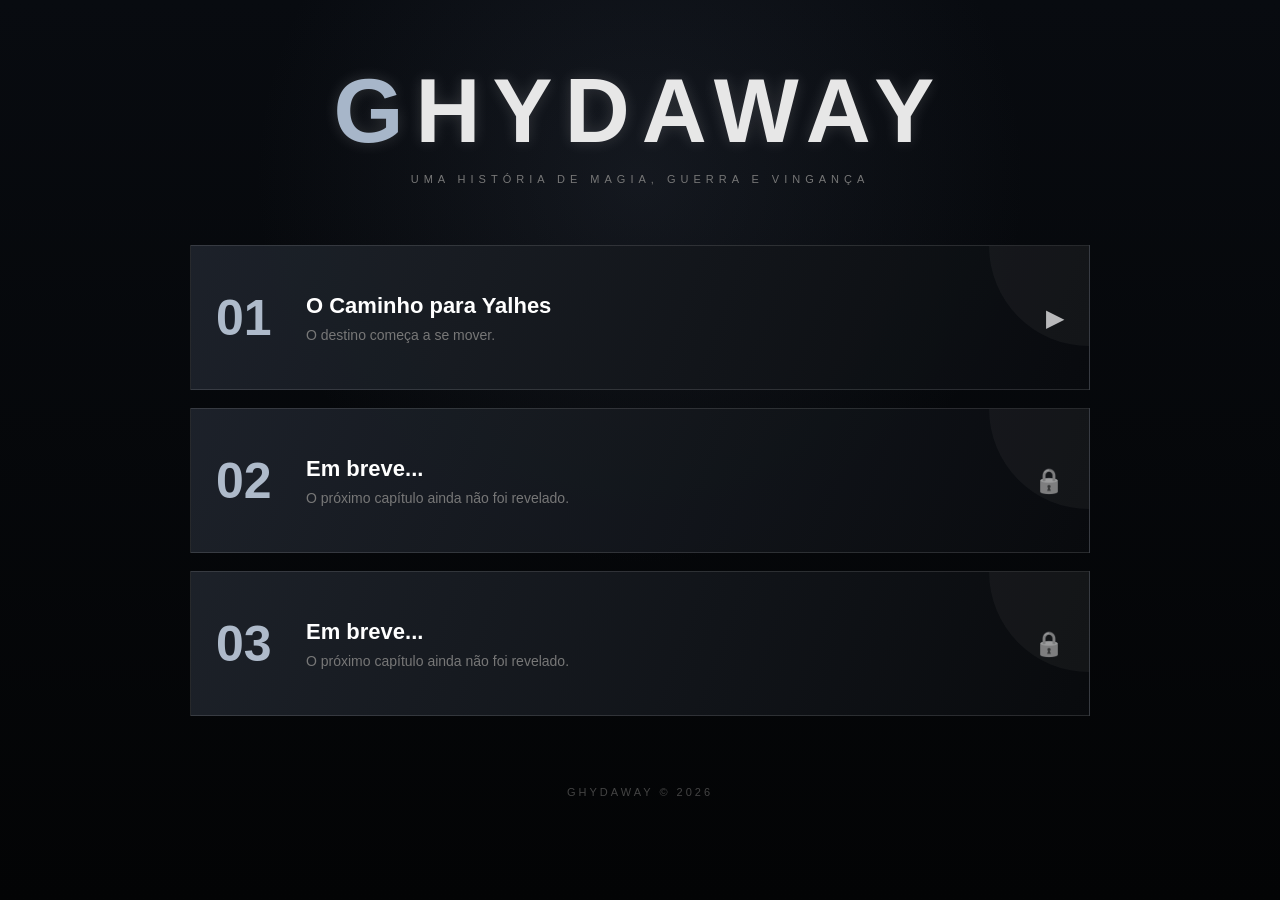
==== index.html @ 40f96a13 "." ====
<!DOCTYPE html>
<html lang="pt-BR">
<head>
    <meta charset="UTF-8">
    <meta name="viewport" content="width=device-width, initial-scale=1.0">
    <title>GHYDAWAY</title>
    <link rel="stylesheet" href="style.css">
</head>

<body>

    <!-- =========================
         TELA DE EPISÓDIOS
    ========================== -->
    <section id="episodeMenu" class="screen">

        <div class="logo">
            <span>G</span>HYDAWAY
        </div>

        <p class="subtitle">UMA HISTÓRIA DE MAGIA, GUERRA E VINGANÇA</p>

        <div class="episodes">

            <button class="episode-card available" id="episode1">

                <div class="episode-number">
                    01
                </div>

                <div class="episode-info">
                    <h2>O Caminho para Yalhes</h2>
                    <p>O destino começa a se mover.</p>
                </div>

                <div class="play-icon">
                    ▶
                </div>

            </button>

            <button class="episode-card locked">
                <div class="episode-number">
                    02
                </div>

                <div class="episode-info">
                    <h2>Em breve...</h2>
                    <p>O próximo capítulo ainda não foi revelado.</p>
                </div>

                <div class="lock">
                    🔒
                </div>
            </button>

            <button class="episode-card locked">
                <div class="episode-number">
                    03
                </div>

                <div class="episode-info">
                    <h2>Em breve...</h2>
                    <p>O próximo capítulo ainda não foi revelado.</p>
                </div>

                <div class="lock">
                    🔒
                </div>
            </button>

        </div>

        <footer>
            GHYDAWAY © 2026
        </footer>

    </section>


    <!-- =========================
         TELA DO EPISÓDIO
    ========================== -->
    <section id="animeScreen" class="screen hidden">

        <canvas id="animeCanvas"></canvas>

        <div id="cinematicOverlay"></div>

        <div id="episodeTitle">
            <span>EPISÓDIO 01</span>
            <strong>O CAMINHO PARA YALHES</strong>
        </div>

        <div id="subtitleBox">
            <p id="subtitleText"></p>
        </div>

        <div id="loadingScreen">
            <div class="loadingLogo">GHYDAWAY</div>
            <div class="loadingBar">
                <div id="loadingProgress"></div>
            </div>
            <p>Preparando episódio...</p>
        </div>

        <div id="controls">

            <button id="pauseButton">
                ❚❚
            </button>

            <button id="muteButton">
                🔊
            </button>

            <button id="backButton">
                ✕
            </button>

        </div>

        <div id="startEpisode">
            <div>
                <span>EPISÓDIO 01</span>
                <h1>O CAMINHO PARA YALHES</h1>

                <button id="startButton">
                    ▶ COMEÇAR
                </button>

                <button id="returnButton">
                    VOLTAR
                </button>
            </div>
        </div>

        <div id="pausedScreen">

            <div>
                <h1>PAUSADO</h1>

                <button id="resumeButton">
                    CONTINUAR
                </button>

                <button id="pauseBackButton">
                    VOLTAR AOS EPISÓDIOS
                </button>
            </div>

        </div>

    </section>


    <script src="script.js"></script>
    <script src="style.css"></script>

</body>
</html>
---- style.css ----
* {
    box-sizing: border-box;
    margin: 0;
    padding: 0;
}

html,
body {
    width: 100%;
    height: 100%;
}

body {
    background: #050608;
    color: white;
    font-family: Arial, Helvetica, sans-serif;
    overflow: hidden;
}


/* =========================
   TELAS
========================= */

.screen {
    position: fixed;
    inset: 0;
    width: 100%;
    height: 100%;
}

.hidden {
    display: none !important;
}


/* =========================
   MENU
========================= */

#episodeMenu {
    overflow-y: auto;
    overflow-x: hidden;

    background:
        radial-gradient(
            circle at 50% 20%,
            rgba(80, 90, 110, 0.18),
            transparent 40%
        ),
        linear-gradient(
            180deg,
            #080b10,
            #030405
        );

    padding: 60px 25px;
}


/* LOGO */

.logo {
    text-align: center;

    font-size: clamp(40px, 8vw, 90px);
    font-weight: 900;
    letter-spacing: 12px;

    color: #e7e7e7;

    text-shadow:
        0 0 15px rgba(255,255,255,.15);
}

.logo span {
    color: #a7b6c9;
}

.subtitle {
    text-align: center;

    margin-top: 10px;
    margin-bottom: 60px;

    font-size: 11px;
    letter-spacing: 5px;

    color: #777;
}


/* =========================
   EPISÓDIOS
========================= */

.episodes {
    width: min(900px, 95%);
    margin: auto;

    display: flex;
    flex-direction: column;

    gap: 18px;
}

.episode-card {
    position: relative;

    width: 100%;
    min-height: 145px;

    border: 1px solid rgba(255,255,255,.12);

    background:
        linear-gradient(
            110deg,
            rgba(30,35,43,.95),
            rgba(9,11,14,.95)
        );

    color: white;

    display: flex;
    align-items: center;

    text-align: left;

    padding: 25px;

    cursor: pointer;

    transition:
        transform .25s,
        border .25s,
        background .25s;

    overflow: hidden;
}

.episode-card::after {
    content: "";

    position: absolute;

    width: 200px;
    height: 200px;

    right: -100px;
    top: -100px;

    border-radius: 50%;

    background: rgba(255,255,255,.04);
}

.episode-card.available:hover {
    transform: translateY(-4px);

    border-color: rgba(190,205,220,.6);

    background:
        linear-gradient(
            110deg,
            rgba(40,48,60,.95),
            rgba(10,12,16,.95)
        );
}

.episode-number {
    width: 90px;

    font-size: 50px;
    font-weight: 900;

    color: #aebaca;
}

.episode-info {
    flex: 1;
}

.episode-info h2 {
    font-size: 22px;
    margin-bottom: 8px;
}

.episode-info p {
    color: #777;
    font-size: 14px;
}

.play-icon,
.lock {
    font-size: 24px;
    opacity: .7;
}

.lock {
    filter: grayscale(1);
}


/* =========================
   FOOTER
========================= */

footer {
    text-align: center;

    margin-top: 70px;

    color: #444;

    font-size: 11px;
    letter-spacing: 3px;
}


/* =========================
   CANVAS
========================= */

#animeCanvas {
    position: absolute;

    inset: 0;

    width: 100%;
    height: 100%;

    display: block;

    background: black;
}


/* =========================
   CINEMATIC OVERLAY
========================= */

#cinematicOverlay {
    position: absolute;

    inset: 0;

    pointer-events: none;

    background:
        radial-gradient(
            ellipse at center,
            transparent 45%,
            rgba(0,0,0,.65)
        );

    z-index: 2;
}


/* =========================
   TÍTULO
========================= */

#episodeTitle {
    position: absolute;

    top: 40px;
    left: 45px;

    z-index: 5;

    display: flex;
    flex-direction: column;

    gap: 6px;

    opacity: 0;

    transition: opacity 1s;
}

#episodeTitle span {
    font-size: 11px;
    letter-spacing: 4px;
    color: #aaa;
}

#episodeTitle strong {
    font-size: 20px;
    letter-spacing: 3px;
}


/* =========================
   LEGENDAS
========================= */

#subtitleBox {
    position: absolute;

    z-index: 5;

    left: 50%;
    bottom: 11%;

    transform: translateX(-50%);

    width: min(900px, 90%);

    text-align: center;

    pointer-events: none;
}

#subtitleText {
    display: inline-block;

    background: rgba(0,0,0,.75);

    padding: 10px 18px;

    border-radius: 3px;

    font-size: clamp(15px, 2vw, 22px);

    line-height: 1.4;

    text-shadow:
        1px 1px 3px black;

    opacity: 0;

    transition: opacity .2s;
}


/* =========================
   CONTROLES
========================= */

#controls {
    position: absolute;

    right: 25px;
    top: 25px;

    z-index: 10;

    display: flex;

    gap: 8px;
}

#controls button {
    width: 42px;
    height: 42px;

    border-radius: 50%;

    border: 1px solid rgba(255,255,255,.2);

    background: rgba(0,0,0,.55);

    color: white;

    cursor: pointer;

    backdrop-filter: blur(5px);

    transition: .2s;
}

#controls button:hover {
    background: rgba(255,255,255,.15);
}


/* =========================
   START
========================= */

#startEpisode,
#pausedScreen {
    position: absolute;

    inset: 0;

    z-index: 20;

    display: flex;

    justify-content: center;
    align-items: center;

    text-align: center;

    background:
        radial-gradient(
            circle,
            rgba(20,25,32,.5),
            rgba(0,0,0,.94)
        );
}

#startEpisode > div,
#pausedScreen > div {
    animation: appear 1s ease;
}

#startEpisode span {
    font-size: 12px;

    letter-spacing: 6px;

    color: #aaa;
}

#startEpisode h1 {
    margin: 15px 0 35px;

    font-size: clamp(28px, 6vw, 65px);

    letter-spacing: 5px;
}

#startEpisode button,
#pausedScreen button {
    display: block;

    margin: 12px auto;

    min-width: 220px;

    padding: 14px 25px;

    border: 1px solid rgba(255,255,255,.25);

    background: rgba(255,255,255,.08);

    color: white;

    cursor: pointer;

    font-weight: bold;

    letter-spacing: 2px;

    transition: .2s;
}

#startEpisode button:hover,
#pausedScreen button:hover {
    background: rgba(255,255,255,.18);
}

#startButton {
    background: white !important;
    color: black !important;
}


/* =========================
   PAUSA
========================= */

#pausedScreen {
    display: none;
}

#pausedScreen h1 {
    font-size: 50px;

    letter-spacing: 8px;

    margin-bottom: 30px;
}


/* =========================
   LOADING
========================= */

#loadingScreen {
    position: absolute;

    inset: 0;

    z-index: 30;

    background: #020304;

    display: flex;

    flex-direction: column;

    align-items: center;
    justify-content: center;

    gap: 20px;
}

.loadingLogo {
    font-size: 40px;
    font-weight: 900;

    letter-spacing: 10px;
}

.loadingBar {
    width: min(400px, 70%);

    height: 2px;

    background: #222;
}

#loadingProgress {
    height: 100%;

    width: 0%;

    background: white;

    transition: width .1s linear;
}

#loadingScreen p {
    font-size: 11px;

    color: #666;

    letter-spacing: 3px;
}


/* =========================
   ANIMAÇÕES
========================= */

@keyframes appear {
    from {
        opacity: 0;
        transform: translateY(20px);
    }

    to {
        opacity: 1;
        transform: translateY(0);
    }
}


/* =========================
   CELULAR
========================= */

@media (max-width: 600px) {

    #episodeMenu {
        padding: 40px 15px;
    }

    .logo {
        letter-spacing: 5px;
    }

    .subtitle {
        letter-spacing: 2px;
        margin-bottom: 35px;
    }

    .episode-card {
        min-height: 110px;
        padding: 18px;
    }

    .episode-number {
        width: 65px;
        font-size: 35px;
    }

    .episode-info h2 {
        font-size: 16px;
    }

    .episode-info p {
        font-size: 11px;
    }

    #episodeTitle {
        top: 20px;
        left: 20px;
    }

    #episodeTitle strong {
        font-size: 13px;
    }

    #controls {
        top: 15px;
        right: 15px;
    }

    #controls button {
        width: 38px;
        height: 38px;
    }
}
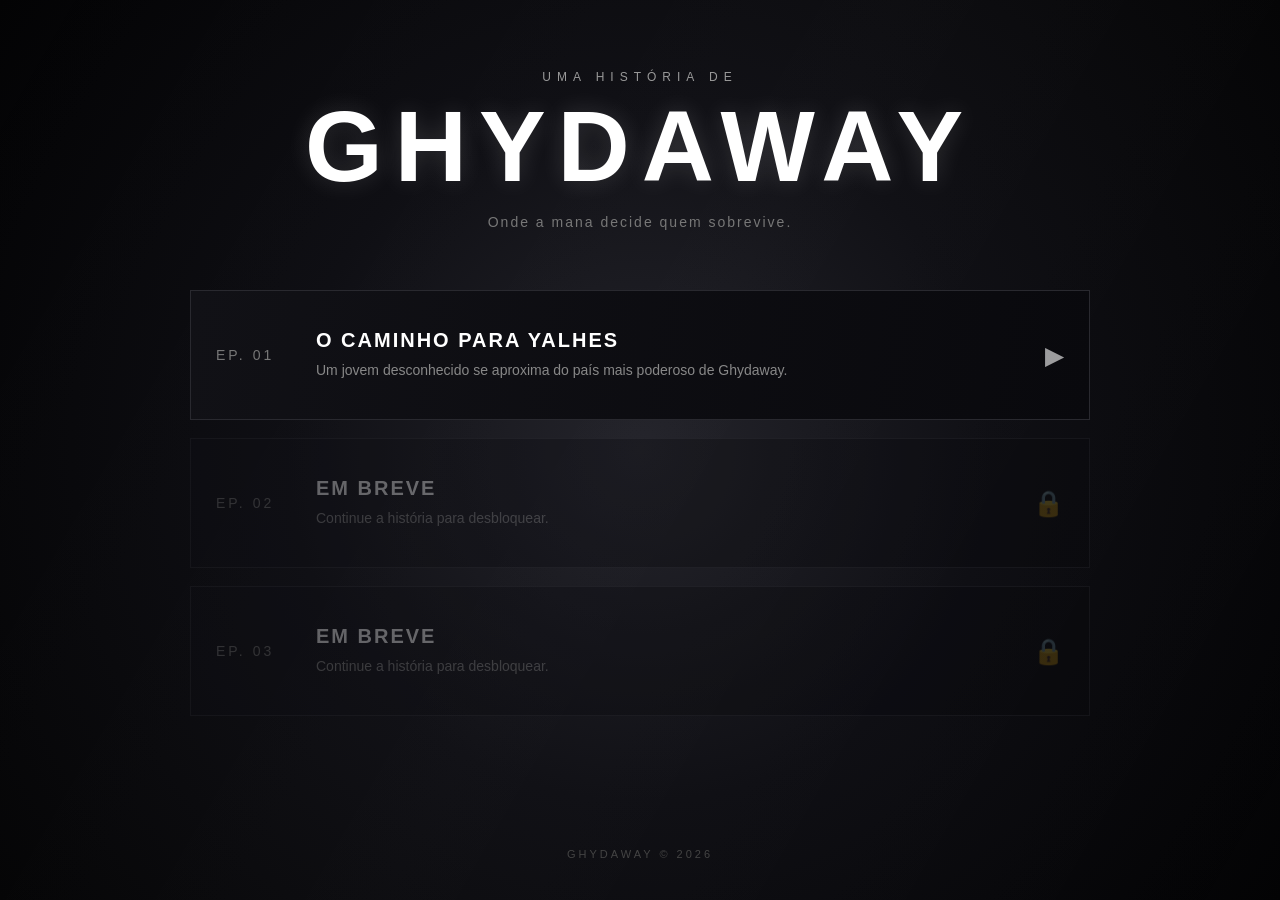
==== commit 39c4b84a: "." ====
--- a/index.html
+++ b/index.html
@@ -3,159 +3,225 @@
 <head>
     <meta charset="UTF-8">
     <meta name="viewport" content="width=device-width, initial-scale=1.0">
-    <title>GHYDAWAY</title>
-    <link rel="stylesheet" href="style.css">
+
+    <title>GHYDAWAY — O Caminho para Yalhes</title>
+
+    <link rel="stylesheet" href="./style.css">
 </head>
 
 <body>
 
     <!-- =========================
-         TELA DE EPISÓDIOS
+         MENU PRINCIPAL
     ========================== -->
-    <section id="episodeMenu" class="screen">
-
-        <div class="logo">
-            <span>G</span>HYDAWAY
-        </div>
-
-        <p class="subtitle">UMA HISTÓRIA DE MAGIA, GUERRA E VINGANÇA</p>
-
-        <div class="episodes">
-
-            <button class="episode-card available" id="episode1">
-
-                <div class="episode-number">
-                    01
-                </div>
-
-                <div class="episode-info">
-                    <h2>O Caminho para Yalhes</h2>
-                    <p>O destino começa a se mover.</p>
-                </div>
-
-                <div class="play-icon">
-                    ▶
-                </div>
-
-            </button>
-
-            <button class="episode-card locked">
-                <div class="episode-number">
-                    02
-                </div>
-
-                <div class="episode-info">
-                    <h2>Em breve...</h2>
-                    <p>O próximo capítulo ainda não foi revelado.</p>
-                </div>
-
-                <div class="lock">
-                    🔒
-                </div>
-            </button>
-
-            <button class="episode-card locked">
-                <div class="episode-number">
-                    03
-                </div>
-
-                <div class="episode-info">
-                    <h2>Em breve...</h2>
-                    <p>O próximo capítulo ainda não foi revelado.</p>
-                </div>
-
-                <div class="lock">
-                    🔒
-                </div>
-            </button>
-
-        </div>
-
-        <footer>
-            GHYDAWAY © 2026
-        </footer>
-
-    </section>
+
+    <main id="menuScreen" class="screen menu-screen">
+
+        <div class="menu-background"></div>
+
+        <div class="menu-content">
+
+            <div class="logo-area">
+                <p class="logo-small">UMA HISTÓRIA DE</p>
+                <h1>GHYDAWAY</h1>
+                <p class="logo-subtitle">
+                    Onde a mana decide quem sobrevive.
+                </p>
+            </div>
+
+            <div class="episode-list">
+
+                <button id="episode1" class="episode-card">
+
+                    <div class="episode-number">
+                        EP. 01
+                    </div>
+
+                    <div class="episode-info">
+                        <h2>O CAMINHO PARA YALHES</h2>
+                        <p>
+                            Um jovem desconhecido se aproxima do país
+                            mais poderoso de Ghydaway.
+                        </p>
+                    </div>
+
+                    <div class="play-symbol">
+                        ▶
+                    </div>
+
+                </button>
+
+
+                <button class="episode-card locked" disabled>
+
+                    <div class="episode-number">
+                        EP. 02
+                    </div>
+
+                    <div class="episode-info">
+                        <h2>EM BREVE</h2>
+                        <p>
+                            Continue a história para desbloquear.
+                        </p>
+                    </div>
+
+                    <div class="lock-symbol">
+                        🔒
+                    </div>
+
+                </button>
+
+
+                <button class="episode-card locked" disabled>
+
+                    <div class="episode-number">
+                        EP. 03
+                    </div>
+
+                    <div class="episode-info">
+                        <h2>EM BREVE</h2>
+                        <p>
+                            Continue a história para desbloquear.
+                        </p>
+                    </div>
+
+                    <div class="lock-symbol">
+                        🔒
+                    </div>
+
+                </button>
+
+            </div>
+
+            <p class="menu-footer">
+                GHYDAWAY © 2026
+            </p>
+
+        </div>
+
+    </main>
 
 
     <!-- =========================
-         TELA DO EPISÓDIO
+         TELA DO ANIME
     ========================== -->
-    <section id="animeScreen" class="screen hidden">
+
+    <main id="animeScreen" class="screen anime-screen hidden">
 
         <canvas id="animeCanvas"></canvas>
 
-        <div id="cinematicOverlay"></div>
-
-        <div id="episodeTitle">
+
+        <!-- TÍTULO DO EPISÓDIO -->
+
+        <div id="episodeTitle" class="episode-title">
+
             <span>EPISÓDIO 01</span>
-            <strong>O CAMINHO PARA YALHES</strong>
-        </div>
-
-        <div id="subtitleBox">
+
+            <h1>
+                O CAMINHO PARA YALHES
+            </h1>
+
+        </div>
+
+
+        <!-- LEGENDA -->
+
+        <div id="subtitleBox" class="subtitle-box">
+
             <p id="subtitleText"></p>
-        </div>
-
-        <div id="loadingScreen">
-            <div class="loadingLogo">GHYDAWAY</div>
-            <div class="loadingBar">
-                <div id="loadingProgress"></div>
-            </div>
-            <p>Preparando episódio...</p>
-        </div>
-
-        <div id="controls">
-
-            <button id="pauseButton">
+
+        </div>
+
+
+        <!-- CONTROLES -->
+
+        <div class="controls">
+
+            <button id="pauseButton" title="Pausar">
                 ❚❚
             </button>
 
-            <button id="muteButton">
+            <button id="muteButton" title="Som">
                 🔊
             </button>
 
-            <button id="backButton">
+            <button id="backButton" title="Voltar">
                 ✕
             </button>
 
         </div>
 
-        <div id="startEpisode">
-            <div>
+
+        <!-- TELA INICIAL DO EPISÓDIO -->
+
+        <div id="startEpisode" class="episode-overlay">
+
+            <div class="overlay-content">
+
                 <span>EPISÓDIO 01</span>
-                <h1>O CAMINHO PARA YALHES</h1>
+
+                <h1>
+                    O CAMINHO PARA YALHES
+                </h1>
+
+                <p>
+                    Uma história de Ghydaway.
+                </p>
 
                 <button id="startButton">
                     ▶ COMEÇAR
                 </button>
 
-                <button id="returnButton">
-                    VOLTAR
-                </button>
-            </div>
-        </div>
-
-        <div id="pausedScreen">
-
-            <div>
-                <h1>PAUSADO</h1>
+            </div>
+
+        </div>
+
+
+        <!-- PAUSADO -->
+
+        <div id="pausedScreen" class="episode-overlay hidden">
+
+            <div class="overlay-content">
+
+                <span>EPISÓDIO PAUSADO</span>
+
+                <h1>
+                    GHYDAWAY
+                </h1>
 
                 <button id="resumeButton">
-                    CONTINUAR
-                </button>
-
-                <button id="pauseBackButton">
-                    VOLTAR AOS EPISÓDIOS
-                </button>
-            </div>
-
-        </div>
-
-    </section>
-
-
-    <script src="script.js"></script>
-    <script src="style.css"></script>
+                    ▶ CONTINUAR
+                </button>
+
+                <button id="pausedBackButton" class="secondary-button">
+                    VOLTAR AO MENU
+                </button>
+
+            </div>
+
+        </div>
+
+
+        <!-- CARREGANDO -->
+
+        <div id="loadingScreen" class="episode-overlay hidden">
+
+            <div class="loading-content">
+
+                <div class="loader"></div>
+
+                <p>
+                    CARREGANDO GHYDAWAY...
+                </p>
+
+            </div>
+
+        </div>
+
+    </main>
+
+
+    <script src="./script.js"></script>
 
 </body>
 </html>
--- a/style.css
+++ b/style.css
@@ -8,601 +8,698 @@
 body {
     width: 100%;
     height: 100%;
-}
-
-body {
-    background: #050608;
+    overflow: hidden;
+
+    background: #050507;
+
     color: white;
-    font-family: Arial, Helvetica, sans-serif;
+
+    font-family:
+        Arial,
+        Helvetica,
+        sans-serif;
+}
+
+button {
+    font-family: inherit;
+}
+
+.hidden {
+    display: none !important;
+}
+
+
+/* =====================================
+   TELAS
+===================================== */
+
+.screen {
+    width: 100vw;
+    height: 100vh;
+    position: relative;
+}
+
+
+/* =====================================
+   MENU
+===================================== */
+
+.menu-screen {
+    overflow-y: auto;
+    overflow-x: hidden;
+
+    background:
+        radial-gradient(
+            circle at center,
+            #202027 0%,
+            #0d0d12 45%,
+            #030304 100%
+        );
+}
+
+.menu-background {
+    position: fixed;
+
+    inset: 0;
+
+    background:
+        linear-gradient(
+            120deg,
+            transparent 0%,
+            rgba(255,255,255,0.025) 50%,
+            transparent 100%
+        );
+
+    pointer-events: none;
+}
+
+.menu-content {
+    position: relative;
+
+    width: min(900px, 92%);
+
+    min-height: 100%;
+
+    margin: auto;
+
+    padding: 70px 0 40px;
+
+    display: flex;
+
+    flex-direction: column;
+
+    align-items: center;
+}
+
+
+/* =====================================
+   LOGO
+===================================== */
+
+.logo-area {
+    text-align: center;
+
+    margin-bottom: 60px;
+}
+
+.logo-small {
+    color: #999;
+
+    font-size: 12px;
+
+    letter-spacing: 6px;
+
+    margin-bottom: 12px;
+}
+
+.logo-area h1 {
+    font-size: clamp(45px, 9vw, 100px);
+
+    letter-spacing: 12px;
+
+    font-weight: 900;
+
+    line-height: 1;
+
+    text-shadow:
+        0 0 25px rgba(255,255,255,0.15);
+}
+
+.logo-subtitle {
+    margin-top: 18px;
+
+    color: #777;
+
+    font-size: 14px;
+
+    letter-spacing: 2px;
+}
+
+
+/* =====================================
+   EPISÓDIOS
+===================================== */
+
+.episode-list {
+    width: 100%;
+
+    display: flex;
+
+    flex-direction: column;
+
+    gap: 18px;
+}
+
+.episode-card {
+    width: 100%;
+
+    min-height: 130px;
+
+    border: 1px solid #29292f;
+
+    background:
+        linear-gradient(
+            100deg,
+            #111116,
+            #09090d
+        );
+
+    color: white;
+
+    display: flex;
+
+    align-items: center;
+
+    text-align: left;
+
+    padding: 25px;
+
+    cursor: pointer;
+
+    transition:
+        transform 0.25s ease,
+        border-color 0.25s ease,
+        background 0.25s ease;
+
+    position: relative;
+
     overflow: hidden;
 }
 
-
-/* =========================
-   TELAS
-========================= */
-
-.screen {
+.episode-card::before {
+    content: "";
+
+    position: absolute;
+
+    left: 0;
+    top: 0;
+    bottom: 0;
+
+    width: 4px;
+
+    background: white;
+
+    transform: scaleY(0);
+
+    transition: transform 0.25s ease;
+}
+
+.episode-card:hover {
+    transform: translateX(8px);
+
+    border-color: #666;
+
+    background:
+        linear-gradient(
+            100deg,
+            #1a1a21,
+            #0c0c11
+        );
+}
+
+.episode-card:hover::before {
+    transform: scaleY(1);
+}
+
+.episode-number {
+    width: 100px;
+
+    color: #777;
+
+    font-size: 14px;
+
+    letter-spacing: 3px;
+}
+
+.episode-info {
+    flex: 1;
+}
+
+.episode-info h2 {
+    font-size: 20px;
+
+    letter-spacing: 2px;
+
+    margin-bottom: 8px;
+}
+
+.episode-info p {
+    color: #888;
+
+    font-size: 14px;
+
+    line-height: 1.5;
+}
+
+.play-symbol,
+.lock-symbol {
+    font-size: 25px;
+
+    margin-left: 20px;
+
+    opacity: 0.6;
+}
+
+.locked {
+    cursor: not-allowed;
+
+    opacity: 0.35;
+}
+
+.locked:hover {
+    transform: none;
+
+    background:
+        linear-gradient(
+            100deg,
+            #111116,
+            #09090d
+        );
+
+    border-color: #29292f;
+}
+
+.locked:hover::before {
+    transform: scaleY(0);
+}
+
+
+/* =====================================
+   FOOTER
+===================================== */
+
+.menu-footer {
+    margin-top: auto;
+
+    padding-top: 50px;
+
+    color: #444;
+
+    font-size: 11px;
+
+    letter-spacing: 3px;
+}
+
+
+/* =====================================
+   ANIME
+===================================== */
+
+.anime-screen {
     position: fixed;
+
     inset: 0;
+
+    background: black;
+}
+
+#animeCanvas {
+    position: absolute;
+
+    inset: 0;
+
     width: 100%;
     height: 100%;
-}
-
-.hidden {
-    display: none !important;
-}
-
-
-/* =========================
-   MENU
-========================= */
-
-#episodeMenu {
-    overflow-y: auto;
-    overflow-x: hidden;
-
-    background:
-        radial-gradient(
-            circle at 50% 20%,
-            rgba(80, 90, 110, 0.18),
-            transparent 40%
-        ),
-        linear-gradient(
-            180deg,
-            #080b10,
-            #030405
-        );
-
-    padding: 60px 25px;
-}
-
-
-/* LOGO */
-
-.logo {
+
+    display: block;
+
+    background: black;
+}
+
+
+/* =====================================
+   TÍTULO
+===================================== */
+
+.episode-title {
+    position: absolute;
+
+    top: 9%;
+
+    left: 50%;
+
+    transform: translateX(-50%);
+
+    width: 90%;
+
     text-align: center;
 
-    font-size: clamp(40px, 8vw, 90px);
-    font-weight: 900;
-    letter-spacing: 12px;
-
-    color: #e7e7e7;
+    pointer-events: none;
+
+    opacity: 0;
+
+    transition: opacity 1.5s ease;
 
     text-shadow:
-        0 0 15px rgba(255,255,255,.15);
-}
-
-.logo span {
-    color: #a7b6c9;
-}
-
-.subtitle {
+        0 2px 10px black,
+        0 0 20px black;
+}
+
+.episode-title span {
+    display: block;
+
+    color: #aaa;
+
+    font-size: 13px;
+
+    letter-spacing: 5px;
+
+    margin-bottom: 12px;
+}
+
+.episode-title h1 {
+    font-size: clamp(25px, 5vw, 55px);
+
+    letter-spacing: 5px;
+}
+
+
+/* =====================================
+   LEGENDAS
+===================================== */
+
+.subtitle-box {
+    position: absolute;
+
+    left: 50%;
+
+    bottom: 8%;
+
+    transform: translateX(-50%);
+
+    width: min(900px, 88%);
+
+    min-height: 55px;
+
+    display: flex;
+
+    justify-content: center;
+
+    align-items: center;
+
+    pointer-events: none;
+
     text-align: center;
 
-    margin-top: 10px;
-    margin-bottom: 60px;
-
-    font-size: 11px;
-    letter-spacing: 5px;
-
-    color: #777;
-}
-
-
-/* =========================
-   EPISÓDIOS
-========================= */
-
-.episodes {
-    width: min(900px, 95%);
-    margin: auto;
+    padding: 15px 25px;
+
+    opacity: 0;
+
+    transition: opacity 0.25s ease;
+
+    text-shadow:
+        0 2px 5px black,
+        0 0 10px black;
+}
+
+.subtitle-box p {
+    font-size: clamp(16px, 2vw, 24px);
+
+    line-height: 1.4;
+
+    font-weight: 500;
+}
+
+
+/* =====================================
+   CONTROLES
+===================================== */
+
+.controls {
+    position: absolute;
+
+    right: 25px;
+
+    top: 25px;
 
     display: flex;
-    flex-direction: column;
-
-    gap: 18px;
-}
-
-.episode-card {
-    position: relative;
-
-    width: 100%;
-    min-height: 145px;
-
-    border: 1px solid rgba(255,255,255,.12);
-
-    background:
-        linear-gradient(
-            110deg,
-            rgba(30,35,43,.95),
-            rgba(9,11,14,.95)
-        );
-
-    color: white;
-
-    display: flex;
-    align-items: center;
-
-    text-align: left;
-
-    padding: 25px;
-
-    cursor: pointer;
-
-    transition:
-        transform .25s,
-        border .25s,
-        background .25s;
-
-    overflow: hidden;
-}
-
-.episode-card::after {
-    content: "";
-
-    position: absolute;
-
-    width: 200px;
-    height: 200px;
-
-    right: -100px;
-    top: -100px;
-
-    border-radius: 50%;
-
-    background: rgba(255,255,255,.04);
-}
-
-.episode-card.available:hover {
-    transform: translateY(-4px);
-
-    border-color: rgba(190,205,220,.6);
-
-    background:
-        linear-gradient(
-            110deg,
-            rgba(40,48,60,.95),
-            rgba(10,12,16,.95)
-        );
-}
-
-.episode-number {
-    width: 90px;
-
-    font-size: 50px;
-    font-weight: 900;
-
-    color: #aebaca;
-}
-
-.episode-info {
-    flex: 1;
-}
-
-.episode-info h2 {
-    font-size: 22px;
-    margin-bottom: 8px;
-}
-
-.episode-info p {
-    color: #777;
-    font-size: 14px;
-}
-
-.play-icon,
-.lock {
-    font-size: 24px;
-    opacity: .7;
-}
-
-.lock {
-    filter: grayscale(1);
-}
-
-
-/* =========================
-   FOOTER
-========================= */
-
-footer {
-    text-align: center;
-
-    margin-top: 70px;
-
-    color: #444;
-
-    font-size: 11px;
-    letter-spacing: 3px;
-}
-
-
-/* =========================
-   CANVAS
-========================= */
-
-#animeCanvas {
-    position: absolute;
-
-    inset: 0;
-
-    width: 100%;
-    height: 100%;
-
-    display: block;
-
-    background: black;
-}
-
-
-/* =========================
-   CINEMATIC OVERLAY
-========================= */
-
-#cinematicOverlay {
-    position: absolute;
-
-    inset: 0;
-
-    pointer-events: none;
-
-    background:
-        radial-gradient(
-            ellipse at center,
-            transparent 45%,
-            rgba(0,0,0,.65)
-        );
-
-    z-index: 2;
-}
-
-
-/* =========================
-   TÍTULO
-========================= */
-
-#episodeTitle {
-    position: absolute;
-
-    top: 40px;
-    left: 45px;
-
-    z-index: 5;
-
-    display: flex;
-    flex-direction: column;
-
-    gap: 6px;
-
-    opacity: 0;
-
-    transition: opacity 1s;
-}
-
-#episodeTitle span {
-    font-size: 11px;
-    letter-spacing: 4px;
-    color: #aaa;
-}
-
-#episodeTitle strong {
-    font-size: 20px;
-    letter-spacing: 3px;
-}
-
-
-/* =========================
-   LEGENDAS
-========================= */
-
-#subtitleBox {
-    position: absolute;
-
-    z-index: 5;
-
-    left: 50%;
-    bottom: 11%;
-
-    transform: translateX(-50%);
-
-    width: min(900px, 90%);
-
-    text-align: center;
-
-    pointer-events: none;
-}
-
-#subtitleText {
-    display: inline-block;
-
-    background: rgba(0,0,0,.75);
-
-    padding: 10px 18px;
-
-    border-radius: 3px;
-
-    font-size: clamp(15px, 2vw, 22px);
-
-    line-height: 1.4;
-
-    text-shadow:
-        1px 1px 3px black;
-
-    opacity: 0;
-
-    transition: opacity .2s;
-}
-
-
-/* =========================
-   CONTROLES
-========================= */
-
-#controls {
-    position: absolute;
-
-    right: 25px;
-    top: 25px;
-
-    z-index: 10;
-
-    display: flex;
-
-    gap: 8px;
-}
-
-#controls button {
+
+    gap: 10px;
+
+    z-index: 20;
+}
+
+.controls button {
     width: 42px;
     height: 42px;
 
+    border: 1px solid rgba(255,255,255,0.25);
+
     border-radius: 50%;
 
-    border: 1px solid rgba(255,255,255,.2);
-
-    background: rgba(0,0,0,.55);
+    background: rgba(0,0,0,0.55);
 
     color: white;
 
     cursor: pointer;
 
-    backdrop-filter: blur(5px);
-
-    transition: .2s;
-}
-
-#controls button:hover {
-    background: rgba(255,255,255,.15);
-}
-
-
-/* =========================
-   START
-========================= */
-
-#startEpisode,
-#pausedScreen {
+    transition:
+        background 0.2s ease,
+        transform 0.2s ease;
+}
+
+.controls button:hover {
+    background: rgba(255,255,255,0.15);
+
+    transform: scale(1.05);
+}
+
+
+/* =====================================
+   OVERLAYS
+===================================== */
+
+.episode-overlay {
     position: absolute;
 
     inset: 0;
 
-    z-index: 20;
+    z-index: 10;
 
     display: flex;
 
+    align-items: center;
+
     justify-content: center;
-    align-items: center;
 
     text-align: center;
 
     background:
         radial-gradient(
             circle,
-            rgba(20,25,32,.5),
-            rgba(0,0,0,.94)
+            rgba(0,0,0,0.55),
+            rgba(0,0,0,0.9)
         );
 }
 
-#startEpisode > div,
-#pausedScreen > div {
-    animation: appear 1s ease;
-}
-
-#startEpisode span {
+.overlay-content {
+    width: min(700px, 90%);
+
+    animation: fadeIn 1s ease;
+}
+
+.overlay-content > span {
+    color: #aaa;
+
     font-size: 12px;
 
-    letter-spacing: 6px;
-
-    color: #aaa;
-}
-
-#startEpisode h1 {
-    margin: 15px 0 35px;
-
-    font-size: clamp(28px, 6vw, 65px);
-
     letter-spacing: 5px;
 }
 
-#startEpisode button,
-#pausedScreen button {
+.overlay-content h1 {
+    margin-top: 18px;
+
+    font-size: clamp(30px, 6vw, 70px);
+
+    letter-spacing: 5px;
+}
+
+.overlay-content p {
+    margin-top: 20px;
+
+    color: #888;
+
+    font-size: 15px;
+}
+
+.overlay-content button {
+    margin-top: 35px;
+
+    min-width: 190px;
+
+    padding: 15px 25px;
+
+    border: 1px solid white;
+
+    background: white;
+
+    color: black;
+
+    font-weight: bold;
+
+    letter-spacing: 2px;
+
+    cursor: pointer;
+
+    transition:
+        background 0.2s ease,
+        color 0.2s ease,
+        transform 0.2s ease;
+}
+
+.overlay-content button:hover {
+    background: transparent;
+
+    color: white;
+
+    transform: scale(1.04);
+}
+
+.secondary-button {
     display: block;
 
-    margin: 12px auto;
-
-    min-width: 220px;
-
-    padding: 14px 25px;
-
-    border: 1px solid rgba(255,255,255,.25);
-
-    background: rgba(255,255,255,.08);
-
-    color: white;
-
-    cursor: pointer;
-
-    font-weight: bold;
-
-    letter-spacing: 2px;
-
-    transition: .2s;
-}
-
-#startEpisode button:hover,
-#pausedScreen button:hover {
-    background: rgba(255,255,255,.18);
-}
-
-#startButton {
-    background: white !important;
-    color: black !important;
-}
-
-
-/* =========================
-   PAUSA
-========================= */
-
-#pausedScreen {
-    display: none;
-}
-
-#pausedScreen h1 {
-    font-size: 50px;
-
-    letter-spacing: 8px;
-
-    margin-bottom: 30px;
-}
-
-
-/* =========================
+    margin-left: auto;
+
+    margin-right: auto;
+
+    background: transparent !important;
+
+    border-color: #444 !important;
+
+    color: #999 !important;
+
+    font-size: 11px;
+}
+
+
+/* =====================================
    LOADING
-========================= */
-
-#loadingScreen {
-    position: absolute;
-
-    inset: 0;
-
-    z-index: 30;
-
-    background: #020304;
-
+===================================== */
+
+.loading-content {
     display: flex;
 
     flex-direction: column;
 
     align-items: center;
-    justify-content: center;
-
-    gap: 20px;
-}
-
-.loadingLogo {
-    font-size: 40px;
-    font-weight: 900;
-
-    letter-spacing: 10px;
-}
-
-.loadingBar {
-    width: min(400px, 70%);
-
-    height: 2px;
-
-    background: #222;
-}
-
-#loadingProgress {
-    height: 100%;
-
-    width: 0%;
-
-    background: white;
-
-    transition: width .1s linear;
-}
-
-#loadingScreen p {
-    font-size: 11px;
-
-    color: #666;
-
-    letter-spacing: 3px;
-}
-
-
-/* =========================
+
+    gap: 25px;
+}
+
+.loading-content p {
+    color: #777;
+
+    font-size: 12px;
+
+    letter-spacing: 4px;
+}
+
+.loader {
+    width: 45px;
+    height: 45px;
+
+    border: 3px solid #333;
+
+    border-top-color: white;
+
+    border-radius: 50%;
+
+    animation: spin 0.8s linear infinite;
+}
+
+
+/* =====================================
    ANIMAÇÕES
-========================= */
-
-@keyframes appear {
+===================================== */
+
+@keyframes spin {
+    to {
+        transform: rotate(360deg);
+    }
+}
+
+@keyframes fadeIn {
     from {
         opacity: 0;
-        transform: translateY(20px);
+
+        transform: translateY(15px);
     }
 
     to {
         opacity: 1;
+
         transform: translateY(0);
     }
 }
 
 
-/* =========================
+/* =====================================
    CELULAR
-========================= */
+===================================== */
 
 @media (max-width: 600px) {
 
-    #episodeMenu {
-        padding: 40px 15px;
-    }
-
-    .logo {
-        letter-spacing: 5px;
-    }
-
-    .subtitle {
-        letter-spacing: 2px;
-        margin-bottom: 35px;
+    .menu-content {
+        padding-top: 50px;
+    }
+
+    .logo-area {
+        margin-bottom: 40px;
+    }
+
+    .logo-area h1 {
+        letter-spacing: 6px;
+    }
+
+    .logo-subtitle {
+        font-size: 11px;
     }
 
     .episode-card {
         min-height: 110px;
+
         padding: 18px;
     }
 
     .episode-number {
         width: 65px;
-        font-size: 35px;
+
+        font-size: 11px;
     }
 
     .episode-info h2 {
-        font-size: 16px;
+        font-size: 14px;
+
+        letter-spacing: 1px;
     }
 
     .episode-info p {
         font-size: 11px;
     }
 
-    #episodeTitle {
-        top: 20px;
-        left: 20px;
-    }
-
-    #episodeTitle strong {
-        font-size: 13px;
-    }
-
-    #controls {
+    .play-symbol,
+    .lock-symbol {
+        font-size: 18px;
+    }
+
+    .controls {
         top: 15px;
+
         right: 15px;
     }
 
-    #controls button {
+    .controls button {
         width: 38px;
         height: 38px;
     }
+
+    .subtitle-box {
+        bottom: 7%;
+
+        width: 92%;
+    }
+
+    .subtitle-box p {
+        font-size: 15px;
+    }
 }
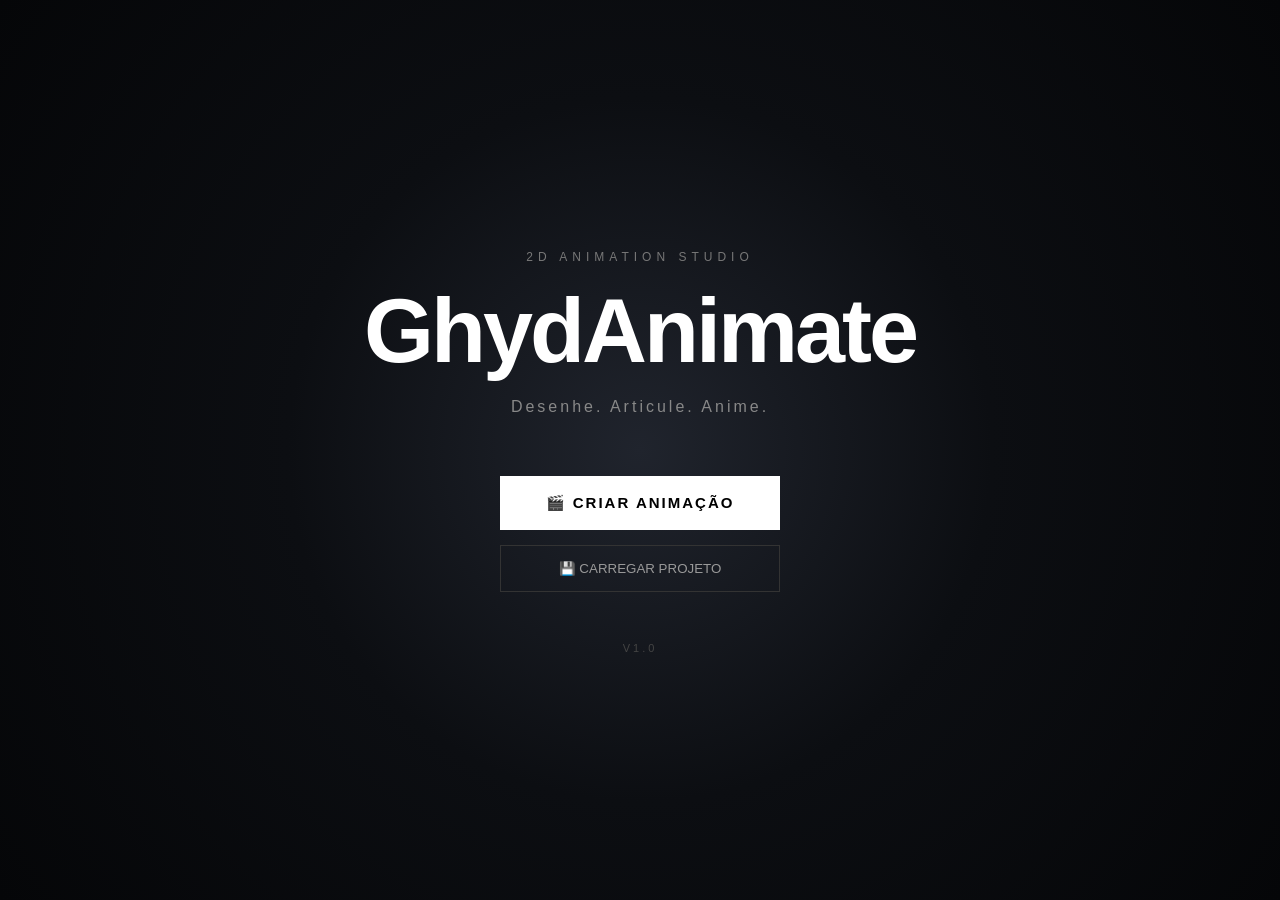
==== commit 8d65d0ee: "." ====
--- a/index.html
+++ b/index.html
@@ -2,9 +2,12 @@
 <html lang="pt-BR">
 <head>
     <meta charset="UTF-8">
-    <meta name="viewport" content="width=device-width, initial-scale=1.0">
-
-    <title>GHYDAWAY — O Caminho para Yalhes</title>
+    <meta
+        name="viewport"
+        content="width=device-width, initial-scale=1.0, user-scalable=no"
+    >
+
+    <title>GhydAnimate</title>
 
     <link rel="stylesheet" href="./style.css">
 </head>
@@ -12,213 +15,374 @@
 <body>
 
     <!-- =========================
-         MENU PRINCIPAL
+         MENU
     ========================== -->
 
-    <main id="menuScreen" class="screen menu-screen">
-
-        <div class="menu-background"></div>
-
-        <div class="menu-content">
-
-            <div class="logo-area">
-                <p class="logo-small">UMA HISTÓRIA DE</p>
-                <h1>GHYDAWAY</h1>
-                <p class="logo-subtitle">
-                    Onde a mana decide quem sobrevive.
-                </p>
-            </div>
-
-            <div class="episode-list">
-
-                <button id="episode1" class="episode-card">
-
-                    <div class="episode-number">
-                        EP. 01
-                    </div>
-
-                    <div class="episode-info">
-                        <h2>O CAMINHO PARA YALHES</h2>
-                        <p>
-                            Um jovem desconhecido se aproxima do país
-                            mais poderoso de Ghydaway.
+    <section id="homeScreen" class="home-screen">
+
+        <div class="home-content">
+
+            <div class="logo">
+                <span>2D ANIMATION STUDIO</span>
+                <h1>GhydAnimate</h1>
+                <p>Desenhe. Articule. Anime.</p>
+            </div>
+
+            <button id="createButton" class="main-button">
+                🎬 CRIAR ANIMAÇÃO
+            </button>
+
+            <button id="loadButton" class="secondary-home-button">
+                💾 CARREGAR PROJETO
+            </button>
+
+            <p class="version">
+                V1.0
+            </p>
+
+        </div>
+
+    </section>
+
+
+    <!-- =========================
+         EDITOR
+    ========================== -->
+
+    <section id="editor" class="editor hidden">
+
+        <!-- BARRA SUPERIOR -->
+
+        <header class="topbar">
+
+            <div class="brand">
+                <strong>GhydAnimate</strong>
+                <span>V1.0</span>
+            </div>
+
+            <div class="top-actions">
+
+                <button id="undoButton" title="Desfazer">
+                    ↶
+                </button>
+
+                <button id="redoButton" title="Refazer">
+                    ↷
+                </button>
+
+                <button id="saveButton" title="Salvar">
+                    💾
+                </button>
+
+                <button id="fullscreenButton" title="Tela inteira">
+                    ⛶
+                </button>
+
+                <button id="backHomeButton" title="Menu">
+                    ✕
+                </button>
+
+            </div>
+
+        </header>
+
+
+        <!-- ÁREA PRINCIPAL -->
+
+        <div class="workspace">
+
+
+            <!-- FERRAMENTAS -->
+
+            <aside class="toolbar">
+
+                <button
+                    class="tool active"
+                    data-tool="draw"
+                    title="Desenhar"
+                >
+                    🖌️
+                    <span>Desenhar</span>
+                </button>
+
+                <button
+                    class="tool"
+                    data-tool="erase"
+                    title="Borracha"
+                >
+                    🧹
+                    <span>Borracha</span>
+                </button>
+
+                <button
+                    class="tool"
+                    data-tool="joint"
+                    title="Articulação"
+                >
+                    🦴
+                    <span>Articulação</span>
+                </button>
+
+                <button
+                    class="tool"
+                    data-tool="move"
+                    title="Mover"
+                >
+                    🖐️
+                    <span>Mover</span>
+                </button>
+
+                <button
+                    class="tool"
+                    data-tool="select"
+                    title="Selecionar"
+                >
+                    🔲
+                    <span>Selecionar</span>
+                </button>
+
+                <div class="tool-separator"></div>
+
+                <button
+                    id="clearButton"
+                    class="tool danger"
+                    title="Limpar"
+                >
+                    🗑️
+                    <span>Limpar</span>
+                </button>
+
+            </aside>
+
+
+            <!-- CANVAS -->
+
+            <main class="canvas-area">
+
+                <div class="canvas-toolbar">
+
+                    <div class="canvas-tools-left">
+
+                        <button id="gridButton">
+                            ⊞ Grade
+                        </button>
+
+                        <button id="onionButton">
+                            👻 Onion Skin
+                        </button>
+
+                        <button id="captureButton">
+                            🎥 Área de captura
+                        </button>
+
+                    </div>
+
+                    <div class="canvas-info">
+
+                        <span id="currentFrameLabel">
+                            FRAME 0
+                        </span>
+
+                    </div>
+
+                </div>
+
+
+                <div id="canvasContainer" class="canvas-container">
+
+                    <canvas id="animationCanvas"></canvas>
+
+                    <div
+                        id="captureBox"
+                        class="capture-box hidden"
+                    >
+
+                        <div class="capture-label">
+                            ÁREA DE EXPORTAÇÃO
+                        </div>
+
+                        <div class="resize-handle"></div>
+
+                    </div>
+
+                </div>
+
+
+                <!-- CONFIGURAÇÕES DO PINCEL -->
+
+                <div class="brush-settings">
+
+                    <label>
+                        Tamanho
+
+                        <input
+                            id="brushSize"
+                            type="range"
+                            min="1"
+                            max="40"
+                            value="5"
+                        >
+
+                        <span id="brushSizeLabel">
+                            5px
+                        </span>
+                    </label>
+
+                    <label>
+                        Cor
+
+                        <input
+                            id="brushColor"
+                            type="color"
+                            value="#ffffff"
+                        >
+                    </label>
+
+                </div>
+
+            </main>
+
+
+            <!-- PAINEL DIREITO -->
+
+            <aside class="right-panel">
+
+                <div class="panel-section">
+
+                    <div class="panel-title">
+                        CAMADAS
+
+                        <button id="addLayerButton">
+                            +
+                        </button>
+                    </div>
+
+                    <div id="layersList" class="layers-list">
+
+                        <div class="layer active">
+                            <span>👁</span>
+                            <strong>Desenho</strong>
+                        </div>
+
+                    </div>
+
+                </div>
+
+
+                <div class="panel-section">
+
+                    <div class="panel-title">
+                        ARTICULAÇÕES
+                    </div>
+
+                    <div class="joint-info">
+
+                        <p id="jointInfo">
+                            Nenhuma articulação selecionada.
                         </p>
-                    </div>
-
-                    <div class="play-symbol">
-                        ▶
-                    </div>
-
-                </button>
-
-
-                <button class="episode-card locked" disabled>
-
-                    <div class="episode-number">
-                        EP. 02
-                    </div>
-
-                    <div class="episode-info">
-                        <h2>EM BREVE</h2>
-                        <p>
-                            Continue a história para desbloquear.
-                        </p>
-                    </div>
-
-                    <div class="lock-symbol">
-                        🔒
-                    </div>
-
-                </button>
-
-
-                <button class="episode-card locked" disabled>
-
-                    <div class="episode-number">
-                        EP. 03
-                    </div>
-
-                    <div class="episode-info">
-                        <h2>EM BREVE</h2>
-                        <p>
-                            Continue a história para desbloquear.
-                        </p>
-                    </div>
-
-                    <div class="lock-symbol">
-                        🔒
-                    </div>
-
-                </button>
-
-            </div>
-
-            <p class="menu-footer">
-                GHYDAWAY © 2026
-            </p>
+
+                    </div>
+
+                </div>
+
+            </aside>
 
         </div>
 
-    </main>
+
+        <!-- =========================
+             TIMELINE
+        ========================== -->
+
+        <footer class="timeline">
+
+            <div class="timeline-controls">
+
+                <button id="firstFrameButton">
+                    ⏮
+                </button>
+
+                <button id="previousFrameButton">
+                    ◀
+                </button>
+
+                <button
+                    id="playButton"
+                    class="play-button"
+                >
+                    ▶
+                </button>
+
+                <button id="nextFrameButton">
+                    ▶
+                </button>
+
+                <button id="lastFrameButton">
+                    ⏭
+                </button>
+
+                <button id="addFrameButton">
+                    ＋ FRAME
+                </button>
+
+                <button id="deleteFrameButton">
+                    − FRAME
+                </button>
+
+            </div>
+
+
+            <div class="timeline-main">
+
+                <div class="frame-number">
+                    <span>FRAME</span>
+                </div>
+
+                <div
+                    id="timelineFrames"
+                    class="timeline-frames"
+                ></div>
+
+            </div>
+
+
+            <div class="timeline-settings">
+
+                <label>
+                    FPS
+
+                    <input
+                        id="fpsInput"
+                        type="number"
+                        min="1"
+                        max="60"
+                        value="24"
+                    >
+                </label>
+
+                <label>
+                    Duração
+
+                    <span id="durationLabel">
+                        12 frames
+                    </span>
+                </label>
+
+            </div>
+
+        </footer>
+
+    </section>
 
 
     <!-- =========================
-         TELA DO ANIME
+         MODAL DE INFORMAÇÃO
     ========================== -->
 
-    <main id="animeScreen" class="screen anime-screen hidden">
-
-        <canvas id="animeCanvas"></canvas>
-
-
-        <!-- TÍTULO DO EPISÓDIO -->
-
-        <div id="episodeTitle" class="episode-title">
-
-            <span>EPISÓDIO 01</span>
-
-            <h1>
-                O CAMINHO PARA YALHES
-            </h1>
-
-        </div>
-
-
-        <!-- LEGENDA -->
-
-        <div id="subtitleBox" class="subtitle-box">
-
-            <p id="subtitleText"></p>
-
-        </div>
-
-
-        <!-- CONTROLES -->
-
-        <div class="controls">
-
-            <button id="pauseButton" title="Pausar">
-                ❚❚
-            </button>
-
-            <button id="muteButton" title="Som">
-                🔊
-            </button>
-
-            <button id="backButton" title="Voltar">
-                ✕
-            </button>
-
-        </div>
-
-
-        <!-- TELA INICIAL DO EPISÓDIO -->
-
-        <div id="startEpisode" class="episode-overlay">
-
-            <div class="overlay-content">
-
-                <span>EPISÓDIO 01</span>
-
-                <h1>
-                    O CAMINHO PARA YALHES
-                </h1>
-
-                <p>
-                    Uma história de Ghydaway.
-                </p>
-
-                <button id="startButton">
-                    ▶ COMEÇAR
-                </button>
-
-            </div>
-
-        </div>
-
-
-        <!-- PAUSADO -->
-
-        <div id="pausedScreen" class="episode-overlay hidden">
-
-            <div class="overlay-content">
-
-                <span>EPISÓDIO PAUSADO</span>
-
-                <h1>
-                    GHYDAWAY
-                </h1>
-
-                <button id="resumeButton">
-                    ▶ CONTINUAR
-                </button>
-
-                <button id="pausedBackButton" class="secondary-button">
-                    VOLTAR AO MENU
-                </button>
-
-            </div>
-
-        </div>
-
-
-        <!-- CARREGANDO -->
-
-        <div id="loadingScreen" class="episode-overlay hidden">
-
-            <div class="loading-content">
-
-                <div class="loader"></div>
-
-                <p>
-                    CARREGANDO GHYDAWAY...
-                </p>
-
-            </div>
-
-        </div>
-
-    </main>
+    <div
+        id="message"
+        class="message hidden"
+    ></div>
 
 
     <script src="./script.js"></script>
--- a/style.css
+++ b/style.css
@@ -10,8 +10,7 @@
     height: 100%;
     overflow: hidden;
 
-    background: #050507;
-
+    background: #08090c;
     color: white;
 
     font-family:
@@ -20,8 +19,13 @@
         sans-serif;
 }
 
+button,
+input {
+    font-family: inherit;
+}
+
 button {
-    font-family: inherit;
+    cursor: pointer;
 }
 
 .hidden {
@@ -30,676 +34,916 @@
 
 
 /* =====================================
-   TELAS
-===================================== */
-
-.screen {
+   HOME
+===================================== */
+
+.home-screen {
     width: 100vw;
     height: 100vh;
-    position: relative;
-}
-
-
-/* =====================================
-   MENU
-===================================== */
-
-.menu-screen {
-    overflow-y: auto;
-    overflow-x: hidden;
+
+    display: flex;
+    align-items: center;
+    justify-content: center;
 
     background:
         radial-gradient(
             circle at center,
-            #202027 0%,
-            #0d0d12 45%,
-            #030304 100%
+            #20242d 0%,
+            #0c0e12 45%,
+            #050608 100%
         );
 }
 
-.menu-background {
-    position: fixed;
-
-    inset: 0;
+.home-content {
+    width: min(700px, 90%);
+
+    display: flex;
+    flex-direction: column;
+    align-items: center;
+
+    text-align: center;
+}
+
+.logo span {
+    color: #777;
+
+    font-size: 12px;
+
+    letter-spacing: 5px;
+}
+
+.logo h1 {
+    margin-top: 15px;
+
+    font-size: clamp(45px, 9vw, 90px);
+
+    letter-spacing: -3px;
+}
+
+.logo p {
+    margin-top: 15px;
+
+    color: #888;
+
+    letter-spacing: 3px;
+}
+
+.main-button {
+    margin-top: 60px;
+
+    width: 280px;
+
+    padding: 18px;
+
+    border: none;
+
+    background: white;
+
+    color: black;
+
+    font-size: 15px;
+
+    font-weight: bold;
+
+    letter-spacing: 2px;
+
+    transition: 0.2s;
+}
+
+.main-button:hover {
+    transform: scale(1.04);
+
+    background: #ddd;
+}
+
+.secondary-home-button {
+    margin-top: 15px;
+
+    width: 280px;
+
+    padding: 15px;
+
+    border: 1px solid #333;
+
+    background: transparent;
+
+    color: #999;
+
+    transition: 0.2s;
+}
+
+.secondary-home-button:hover {
+    border-color: #777;
+
+    color: white;
+}
+
+.version {
+    margin-top: 50px;
+
+    color: #444;
+
+    font-size: 11px;
+
+    letter-spacing: 3px;
+}
+
+
+/* =====================================
+   EDITOR
+===================================== */
+
+.editor {
+    width: 100vw;
+    height: 100vh;
+
+    display: flex;
+    flex-direction: column;
+
+    background: #0b0c0f;
+}
+
+
+/* =====================================
+   TOPBAR
+===================================== */
+
+.topbar {
+    height: 58px;
+
+    flex-shrink: 0;
+
+    display: flex;
+    align-items: center;
+    justify-content: space-between;
+
+    padding: 0 15px;
+
+    background: #111318;
+
+    border-bottom: 1px solid #252830;
+}
+
+.brand {
+    display: flex;
+    align-items: center;
+
+    gap: 10px;
+}
+
+.brand strong {
+    font-size: 16px;
+}
+
+.brand span {
+    color: #555;
+
+    font-size: 10px;
+}
+
+.top-actions {
+    display: flex;
+
+    gap: 6px;
+}
+
+.top-actions button {
+    width: 38px;
+    height: 38px;
+
+    border: 1px solid #292c34;
+
+    background: #17191e;
+
+    color: #ccc;
+
+    border-radius: 5px;
+}
+
+.top-actions button:hover {
+    background: #252932;
+
+    color: white;
+}
+
+
+/* =====================================
+   WORKSPACE
+===================================== */
+
+.workspace {
+    flex: 1;
+
+    min-height: 0;
+
+    display: flex;
+}
+
+
+/* =====================================
+   TOOLBAR
+===================================== */
+
+.toolbar {
+    width: 75px;
+
+    flex-shrink: 0;
+
+    display: flex;
+
+    flex-direction: column;
+
+    align-items: center;
+
+    padding: 10px 5px;
+
+    gap: 5px;
+
+    background: #111318;
+
+    border-right: 1px solid #252830;
+}
+
+.tool {
+    width: 62px;
+
+    min-height: 58px;
+
+    border: 1px solid transparent;
+
+    background: transparent;
+
+    color: #777;
+
+    border-radius: 5px;
+
+    display: flex;
+
+    flex-direction: column;
+
+    align-items: center;
+
+    justify-content: center;
+
+    gap: 5px;
+}
+
+.tool span {
+    font-size: 9px;
+}
+
+.tool:hover {
+    background: #191c22;
+
+    color: #ccc;
+}
+
+.tool.active {
+    background: #252932;
+
+    border-color: #444;
+
+    color: white;
+}
+
+.tool.danger:hover {
+    color: #ff6666;
+}
+
+.tool-separator {
+    width: 50px;
+
+    height: 1px;
+
+    background: #292c33;
+
+    margin: 5px 0;
+}
+
+
+/* =====================================
+   CANVAS AREA
+===================================== */
+
+.canvas-area {
+    flex: 1;
+
+    min-width: 0;
+
+    min-height: 0;
+
+    display: flex;
+
+    flex-direction: column;
+
+    background: #08090c;
+}
+
+.canvas-toolbar {
+    height: 42px;
+
+    flex-shrink: 0;
+
+    display: flex;
+
+    align-items: center;
+
+    justify-content: space-between;
+
+    padding: 0 10px;
+
+    background: #0f1115;
+
+    border-bottom: 1px solid #20232a;
+}
+
+.canvas-tools-left {
+    display: flex;
+
+    gap: 6px;
+}
+
+.canvas-toolbar button {
+    border: 1px solid #292c33;
+
+    background: #15171c;
+
+    color: #888;
+
+    padding: 6px 10px;
+
+    border-radius: 4px;
+
+    font-size: 11px;
+}
+
+.canvas-toolbar button:hover {
+    color: white;
+
+    border-color: #555;
+}
+
+.canvas-info {
+    color: #666;
+
+    font-size: 11px;
+
+    letter-spacing: 2px;
+}
+
+
+/* =====================================
+   CANVAS
+===================================== */
+
+.canvas-container {
+    position: relative;
+
+    flex: 1;
+
+    min-height: 0;
+
+    overflow: hidden;
+
+    display: flex;
+
+    align-items: center;
+
+    justify-content: center;
 
     background:
         linear-gradient(
-            120deg,
-            transparent 0%,
-            rgba(255,255,255,0.025) 50%,
-            transparent 100%
+            45deg,
+            #101217 25%,
+            transparent 25%
+        ),
+        linear-gradient(
+            -45deg,
+            #101217 25%,
+            transparent 25%
+        ),
+        linear-gradient(
+            45deg,
+            transparent 75%,
+            #101217 75%
+        ),
+        linear-gradient(
+            -45deg,
+            transparent 75%,
+            #101217 75%
         );
 
-    pointer-events: none;
-}
-
-.menu-content {
-    position: relative;
-
-    width: min(900px, 92%);
-
-    min-height: 100%;
-
-    margin: auto;
-
-    padding: 70px 0 40px;
-
-    display: flex;
-
-    flex-direction: column;
-
-    align-items: center;
-}
-
-
-/* =====================================
-   LOGO
-===================================== */
-
-.logo-area {
-    text-align: center;
-
-    margin-bottom: 60px;
-}
-
-.logo-small {
-    color: #999;
-
-    font-size: 12px;
-
-    letter-spacing: 6px;
-
-    margin-bottom: 12px;
-}
-
-.logo-area h1 {
-    font-size: clamp(45px, 9vw, 100px);
-
-    letter-spacing: 12px;
-
-    font-weight: 900;
-
-    line-height: 1;
-
-    text-shadow:
-        0 0 25px rgba(255,255,255,0.15);
-}
-
-.logo-subtitle {
-    margin-top: 18px;
-
-    color: #777;
-
-    font-size: 14px;
-
-    letter-spacing: 2px;
-}
-
-
-/* =====================================
-   EPISÓDIOS
-===================================== */
-
-.episode-list {
-    width: 100%;
-
-    display: flex;
-
-    flex-direction: column;
-
-    gap: 18px;
-}
-
-.episode-card {
-    width: 100%;
-
-    min-height: 130px;
-
-    border: 1px solid #29292f;
-
-    background:
-        linear-gradient(
-            100deg,
-            #111116,
-            #09090d
-        );
-
-    color: white;
-
-    display: flex;
-
-    align-items: center;
-
-    text-align: left;
-
-    padding: 25px;
-
-    cursor: pointer;
-
-    transition:
-        transform 0.25s ease,
-        border-color 0.25s ease,
-        background 0.25s ease;
-
-    position: relative;
-
-    overflow: hidden;
-}
-
-.episode-card::before {
-    content: "";
-
-    position: absolute;
-
-    left: 0;
-    top: 0;
-    bottom: 0;
-
-    width: 4px;
-
-    background: white;
-
-    transform: scaleY(0);
-
-    transition: transform 0.25s ease;
-}
-
-.episode-card:hover {
-    transform: translateX(8px);
-
-    border-color: #666;
-
-    background:
-        linear-gradient(
-            100deg,
-            #1a1a21,
-            #0c0c11
-        );
-}
-
-.episode-card:hover::before {
-    transform: scaleY(1);
-}
-
-.episode-number {
-    width: 100px;
-
-    color: #777;
-
-    font-size: 14px;
-
-    letter-spacing: 3px;
-}
-
-.episode-info {
-    flex: 1;
-}
-
-.episode-info h2 {
-    font-size: 20px;
-
-    letter-spacing: 2px;
-
-    margin-bottom: 8px;
-}
-
-.episode-info p {
-    color: #888;
-
-    font-size: 14px;
-
-    line-height: 1.5;
-}
-
-.play-symbol,
-.lock-symbol {
-    font-size: 25px;
-
-    margin-left: 20px;
-
-    opacity: 0.6;
-}
-
-.locked {
-    cursor: not-allowed;
-
-    opacity: 0.35;
-}
-
-.locked:hover {
-    transform: none;
-
-    background:
-        linear-gradient(
-            100deg,
-            #111116,
-            #09090d
-        );
-
-    border-color: #29292f;
-}
-
-.locked:hover::before {
-    transform: scaleY(0);
-}
-
-
-/* =====================================
-   FOOTER
-===================================== */
-
-.menu-footer {
-    margin-top: auto;
-
-    padding-top: 50px;
-
-    color: #444;
-
-    font-size: 11px;
-
-    letter-spacing: 3px;
-}
-
-
-/* =====================================
-   ANIME
-===================================== */
-
-.anime-screen {
-    position: fixed;
-
-    inset: 0;
-
-    background: black;
-}
-
-#animeCanvas {
-    position: absolute;
-
-    inset: 0;
+    background-size: 30px 30px;
+
+    background-position:
+        0 0,
+        0 15px,
+        15px -15px,
+        -15px 0;
+}
+
+#animationCanvas {
+    display: block;
 
     width: 100%;
     height: 100%;
 
-    display: block;
-
-    background: black;
-}
-
-
-/* =====================================
-   TÍTULO
-===================================== */
-
-.episode-title {
+    touch-action: none;
+
+    cursor: crosshair;
+}
+
+
+/* =====================================
+   CAPTURE
+===================================== */
+
+.capture-box {
     position: absolute;
 
-    top: 9%;
+    left: 15%;
+
+    top: 15%;
+
+    width: 70%;
+
+    height: 70%;
+
+    border: 2px dashed #ffffff;
+
+    pointer-events: none;
+}
+
+.capture-label {
+    position: absolute;
+
+    top: -25px;
+
+    left: 0;
+
+    background: #fff;
+
+    color: #000;
+
+    padding: 4px 7px;
+
+    font-size: 9px;
+
+    letter-spacing: 1px;
+}
+
+.resize-handle {
+    position: absolute;
+
+    width: 16px;
+
+    height: 16px;
+
+    right: -8px;
+
+    bottom: -8px;
+
+    background: white;
+
+    border-radius: 50%;
+}
+
+
+/* =====================================
+   BRUSH SETTINGS
+===================================== */
+
+.brush-settings {
+    height: 40px;
+
+    flex-shrink: 0;
+
+    display: flex;
+
+    align-items: center;
+
+    gap: 25px;
+
+    padding: 0 15px;
+
+    background: #101216;
+
+    border-top: 1px solid #20232a;
+
+    color: #888;
+
+    font-size: 11px;
+}
+
+.brush-settings label {
+    display: flex;
+
+    align-items: center;
+
+    gap: 8px;
+}
+
+.brush-settings input[type="range"] {
+    width: 100px;
+}
+
+.brush-settings input[type="color"] {
+    width: 30px;
+    height: 25px;
+
+    border: none;
+
+    background: transparent;
+}
+
+
+/* =====================================
+   RIGHT PANEL
+===================================== */
+
+.right-panel {
+    width: 220px;
+
+    flex-shrink: 0;
+
+    background: #111318;
+
+    border-left: 1px solid #252830;
+
+    overflow-y: auto;
+}
+
+.panel-section {
+    border-bottom: 1px solid #252830;
+}
+
+.panel-title {
+    height: 40px;
+
+    padding: 0 12px;
+
+    display: flex;
+
+    align-items: center;
+
+    justify-content: space-between;
+
+    color: #888;
+
+    font-size: 10px;
+
+    letter-spacing: 2px;
+}
+
+.panel-title button {
+    border: none;
+
+    background: transparent;
+
+    color: #aaa;
+
+    font-size: 20px;
+}
+
+.layers-list {
+    padding-bottom: 10px;
+}
+
+.layer {
+    height: 38px;
+
+    display: flex;
+
+    align-items: center;
+
+    gap: 8px;
+
+    padding: 0 12px;
+
+    color: #999;
+
+    font-size: 12px;
+
+    cursor: pointer;
+}
+
+.layer:hover,
+.layer.active {
+    background: #1c1f25;
+
+    color: white;
+}
+
+.joint-info {
+    padding: 15px;
+
+    color: #666;
+
+    font-size: 11px;
+
+    line-height: 1.5;
+}
+
+
+/* =====================================
+   TIMELINE
+===================================== */
+
+.timeline {
+    height: 190px;
+
+    flex-shrink: 0;
+
+    background: #101216;
+
+    border-top: 1px solid #292c33;
+
+    display: flex;
+
+    flex-direction: column;
+}
+
+.timeline-controls {
+    height: 45px;
+
+    flex-shrink: 0;
+
+    display: flex;
+
+    align-items: center;
+
+    gap: 5px;
+
+    padding: 5px 10px;
+
+    border-bottom: 1px solid #252830;
+}
+
+.timeline-controls button {
+    height: 30px;
+
+    min-width: 32px;
+
+    padding: 0 8px;
+
+    border: 1px solid #292c33;
+
+    background: #17191e;
+
+    color: #999;
+
+    border-radius: 4px;
+
+    font-size: 11px;
+}
+
+.timeline-controls button:hover {
+    color: white;
+
+    background: #24272e;
+}
+
+.timeline-controls .play-button {
+    width: 45px;
+
+    background: #eee;
+
+    color: black;
+
+    font-weight: bold;
+}
+
+.timeline-controls .play-button:hover {
+    background: white;
+}
+
+.timeline-main {
+    flex: 1;
+
+    min-height: 0;
+
+    display: flex;
+
+    overflow: hidden;
+}
+
+.frame-number {
+    width: 75px;
+
+    flex-shrink: 0;
+
+    border-right: 1px solid #252830;
+
+    display: flex;
+
+    align-items: flex-start;
+
+    justify-content: center;
+
+    padding-top: 10px;
+
+    color: #555;
+
+    font-size: 9px;
+
+    letter-spacing: 2px;
+}
+
+.timeline-frames {
+    flex: 1;
+
+    overflow-x: auto;
+
+    overflow-y: hidden;
+
+    display: flex;
+
+    align-items: flex-start;
+
+    padding: 10px;
+}
+
+.frame {
+    width: 45px;
+
+    height: 70px;
+
+    flex-shrink: 0;
+
+    border-right: 1px solid #292c33;
+
+    border-bottom: 1px solid #292c33;
+
+    display: flex;
+
+    flex-direction: column;
+
+    align-items: center;
+
+    cursor: pointer;
+
+    position: relative;
+}
+
+.frame-number-label {
+    font-size: 9px;
+
+    color: #555;
+
+    margin-bottom: 10px;
+}
+
+.frame-content {
+    width: 27px;
+
+    height: 27px;
+
+    border: 1px solid #333;
+
+    background: #17191e;
+
+    border-radius: 3px;
+}
+
+.frame.has-content .frame-content {
+    background: #aaa;
+
+    border-color: #ccc;
+}
+
+.frame.keyframe .frame-content {
+    border-radius: 50%;
+
+    background: white;
+}
+
+.frame.active {
+    background: #252932;
+
+    box-shadow:
+        inset 0 -2px 0 white;
+}
+
+.timeline-settings {
+    height: 40px;
+
+    display: flex;
+
+    align-items: center;
+
+    gap: 25px;
+
+    padding: 0 12px;
+
+    border-top: 1px solid #252830;
+
+    color: #777;
+
+    font-size: 10px;
+}
+
+.timeline-settings label {
+    display: flex;
+
+    align-items: center;
+
+    gap: 8px;
+}
+
+.timeline-settings input {
+    width: 50px;
+
+    padding: 4px;
+
+    background: #181a20;
+
+    border: 1px solid #292c33;
+
+    color: white;
+}
+
+
+/* =====================================
+   MENSAGEM
+===================================== */
+
+.message {
+    position: fixed;
 
     left: 50%;
 
+    bottom: 220px;
+
     transform: translateX(-50%);
 
-    width: 90%;
-
-    text-align: center;
-
-    pointer-events: none;
-
-    opacity: 0;
-
-    transition: opacity 1.5s ease;
-
-    text-shadow:
-        0 2px 10px black,
-        0 0 20px black;
-}
-
-.episode-title span {
-    display: block;
-
-    color: #aaa;
-
-    font-size: 13px;
-
-    letter-spacing: 5px;
-
-    margin-bottom: 12px;
-}
-
-.episode-title h1 {
-    font-size: clamp(25px, 5vw, 55px);
-
-    letter-spacing: 5px;
-}
-
-
-/* =====================================
-   LEGENDAS
-===================================== */
-
-.subtitle-box {
-    position: absolute;
-
-    left: 50%;
-
-    bottom: 8%;
-
-    transform: translateX(-50%);
-
-    width: min(900px, 88%);
-
-    min-height: 55px;
-
-    display: flex;
-
-    justify-content: center;
-
-    align-items: center;
-
-    pointer-events: none;
-
-    text-align: center;
-
-    padding: 15px 25px;
-
-    opacity: 0;
-
-    transition: opacity 0.25s ease;
-
-    text-shadow:
-        0 2px 5px black,
-        0 0 10px black;
-}
-
-.subtitle-box p {
-    font-size: clamp(16px, 2vw, 24px);
-
-    line-height: 1.4;
-
-    font-weight: 500;
-}
-
-
-/* =====================================
-   CONTROLES
-===================================== */
-
-.controls {
-    position: absolute;
-
-    right: 25px;
-
-    top: 25px;
-
-    display: flex;
-
-    gap: 10px;
-
-    z-index: 20;
-}
-
-.controls button {
-    width: 42px;
-    height: 42px;
-
-    border: 1px solid rgba(255,255,255,0.25);
-
-    border-radius: 50%;
-
-    background: rgba(0,0,0,0.55);
+    z-index: 100;
+
+    padding: 12px 20px;
+
+    border: 1px solid #555;
+
+    background: rgba(10, 11, 14, 0.95);
 
     color: white;
 
-    cursor: pointer;
-
-    transition:
-        background 0.2s ease,
-        transform 0.2s ease;
-}
-
-.controls button:hover {
-    background: rgba(255,255,255,0.15);
-
-    transform: scale(1.05);
-}
-
-
-/* =====================================
-   OVERLAYS
-===================================== */
-
-.episode-overlay {
-    position: absolute;
-
-    inset: 0;
-
-    z-index: 10;
-
-    display: flex;
-
-    align-items: center;
-
-    justify-content: center;
-
-    text-align: center;
-
-    background:
-        radial-gradient(
-            circle,
-            rgba(0,0,0,0.55),
-            rgba(0,0,0,0.9)
-        );
-}
-
-.overlay-content {
-    width: min(700px, 90%);
-
-    animation: fadeIn 1s ease;
-}
-
-.overlay-content > span {
-    color: #aaa;
+    border-radius: 5px;
 
     font-size: 12px;
 
-    letter-spacing: 5px;
-}
-
-.overlay-content h1 {
-    margin-top: 18px;
-
-    font-size: clamp(30px, 6vw, 70px);
-
-    letter-spacing: 5px;
-}
-
-.overlay-content p {
-    margin-top: 20px;
-
-    color: #888;
-
-    font-size: 15px;
-}
-
-.overlay-content button {
-    margin-top: 35px;
-
-    min-width: 190px;
-
-    padding: 15px 25px;
-
-    border: 1px solid white;
-
-    background: white;
-
-    color: black;
-
-    font-weight: bold;
-
-    letter-spacing: 2px;
-
-    cursor: pointer;
-
-    transition:
-        background 0.2s ease,
-        color 0.2s ease,
-        transform 0.2s ease;
-}
-
-.overlay-content button:hover {
-    background: transparent;
-
-    color: white;
-
-    transform: scale(1.04);
-}
-
-.secondary-button {
-    display: block;
-
-    margin-left: auto;
-
-    margin-right: auto;
-
-    background: transparent !important;
-
-    border-color: #444 !important;
-
-    color: #999 !important;
-
-    font-size: 11px;
-}
-
-
-/* =====================================
-   LOADING
-===================================== */
-
-.loading-content {
-    display: flex;
-
-    flex-direction: column;
-
-    align-items: center;
-
-    gap: 25px;
-}
-
-.loading-content p {
-    color: #777;
-
-    font-size: 12px;
-
-    letter-spacing: 4px;
-}
-
-.loader {
-    width: 45px;
-    height: 45px;
-
-    border: 3px solid #333;
-
-    border-top-color: white;
-
-    border-radius: 50%;
-
-    animation: spin 0.8s linear infinite;
-}
-
-
-/* =====================================
-   ANIMAÇÕES
-===================================== */
-
-@keyframes spin {
-    to {
-        transform: rotate(360deg);
+    box-shadow:
+        0 10px 30px rgba(0,0,0,0.4);
+}
+
+
+/* =====================================
+   MOBILE
+===================================== */
+
+@media (max-width: 800px) {
+
+    .right-panel {
+        display: none;
     }
-}
-
-@keyframes fadeIn {
-    from {
-        opacity: 0;
-
-        transform: translateY(15px);
+
+    .toolbar {
+        width: 58px;
     }
 
-    to {
-        opacity: 1;
-
-        transform: translateY(0);
+    .tool {
+        width: 50px;
     }
-}
-
-
-/* =====================================
-   CELULAR
-===================================== */
-
-@media (max-width: 600px) {
-
-    .menu-content {
-        padding-top: 50px;
+
+    .tool span {
+        display: none;
     }
 
-    .logo-area {
-        margin-bottom: 40px;
+    .timeline {
+        height: 160px;
     }
 
-    .logo-area h1 {
-        letter-spacing: 6px;
+    .canvas-toolbar button {
+        padding: 5px;
+
+        font-size: 9px;
     }
 
-    .logo-subtitle {
-        font-size: 11px;
+    .brush-settings {
+        gap: 10px;
+
+        font-size: 9px;
     }
 
-    .episode-card {
-        min-height: 110px;
-
-        padding: 18px;
+    .brush-settings input[type="range"] {
+        width: 70px;
     }
 
-    .episode-number {
-        width: 65px;
-
-        font-size: 11px;
+    .brand strong {
+        font-size: 13px;
     }
 
-    .episode-info h2 {
-        font-size: 14px;
-
-        letter-spacing: 1px;
+    .top-actions button {
+        width: 32px;
+        height: 32px;
     }
 
-    .episode-info p {
-        font-size: 11px;
-    }
-
-    .play-symbol,
-    .lock-symbol {
-        font-size: 18px;
-    }
-
-    .controls {
-        top: 15px;
-
-        right: 15px;
-    }
-
-    .controls button {
-        width: 38px;
-        height: 38px;
-    }
-
-    .subtitle-box {
-        bottom: 7%;
-
-        width: 92%;
-    }
-
-    .subtitle-box p {
-        font-size: 15px;
-    }
 }
